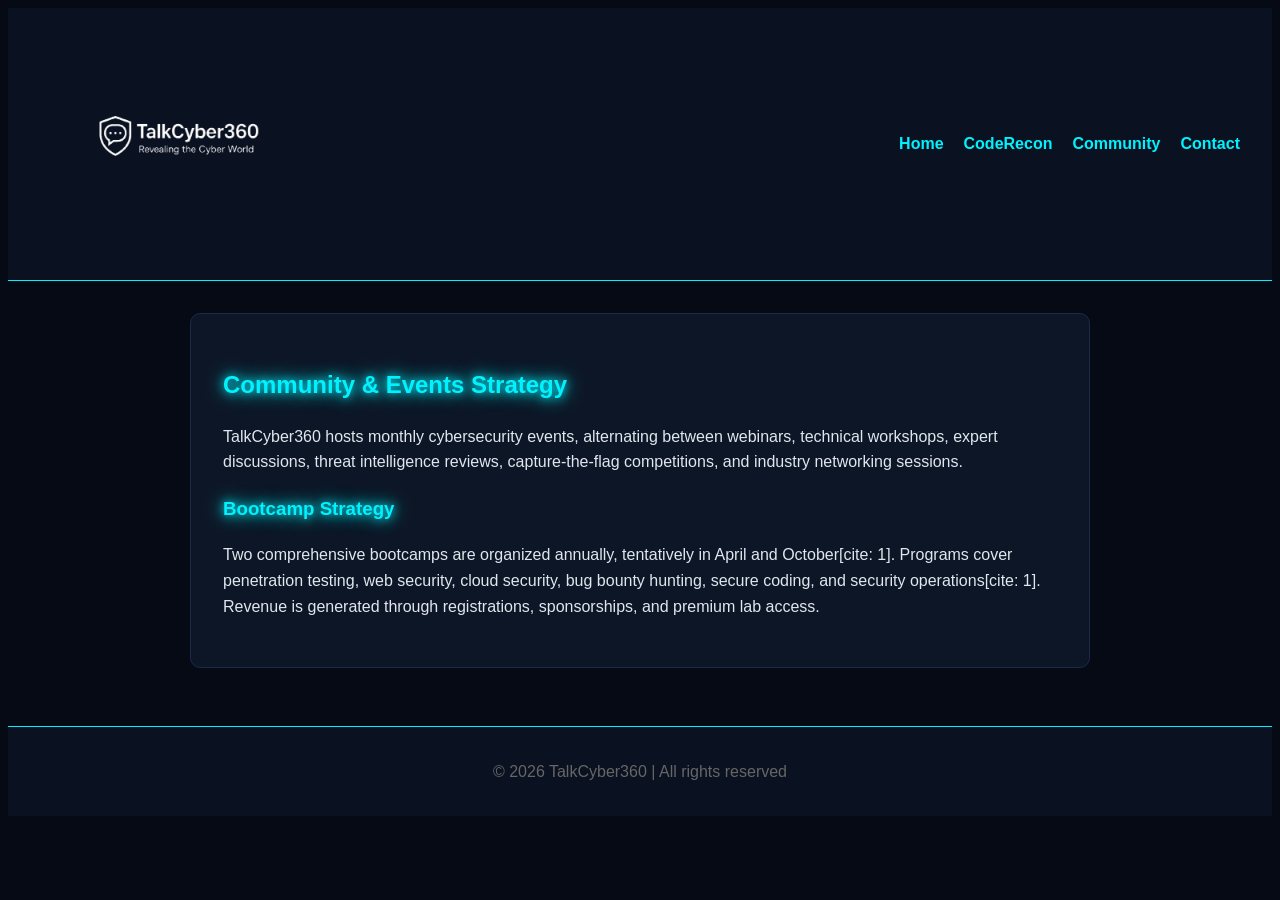
==== community.html @ 3d37ca6e "Add new HTML pages for CodeRecon, Community, and Contact sections - Created code-recon.html to outli" ====
<!DOCTYPE html>
<html lang="en">

<head>
    <meta charset="UTF-8">
    <meta name="viewport" content="width=device-width, initial-scale=1.0">
    <title>Community & Bootcamps | TalkCyber360</title>
    <link rel="stylesheet" href="style.css">
</head>

<body>
    <header>
        <nav>
            <div class="logo">
                <figure>
                    <img src="Images/talk_cyber_logo.png" alt="TalkCyber360 Logo" style="width: 200px; height: 200px;">
                </figure>
            </div>
            <ul>
                <li><a href="index.html">Home</a></li>
                <li><a href="code-recon.html">CodeRecon</a></li>
                <li><a href="community.html">Community</a></li>
                <li><a href="contact.html">Contact</a></li>
            </ul>
        </nav>
    </header>
    <main>
        <section>
            <h2>Community & Events Strategy</h2>
            <p>TalkCyber360 hosts monthly cybersecurity events, alternating between webinars, technical workshops,
                expert discussions, threat intelligence reviews, capture-the-flag competitions, and industry networking
                sessions.</p>

            <h3>Bootcamp Strategy</h3>
            <p>Two comprehensive bootcamps are organized annually, tentatively in April and October[cite: 1]. Programs
                cover penetration testing, web security, cloud security, bug bounty hunting, secure coding, and security
                operations[cite: 1]. Revenue is generated through registrations, sponsorships, and premium lab access.
            </p>
        </section>
    </main> <br>


    <footer>
        <p>&copy; 2026 TalkCyber360 | All rights reserved</p>
    </footer>
</body>

</html>
---- style.css ----
:root {
    --bg-color: #050a14;
    --card-bg: #0d1626;
    --accent-blue: #00f2ff;
    --text-color: #e0e6ed;
    --accent-glow: 0 0 10px #00f2ff, 0 0 20px #00f2ff;
}

body {
    background-color: var(--bg-color);
    color: var(--text-color);
    font-family: 'Segoe UI', Tahoma, Geneva, Verdana, sans-serif;
    line-height: 1.6;
    
}

header {
    background: #0a1120;
    padding: 1rem 2rem;
    border-bottom: 1px solid var(--accent-blue);
}

nav {
    display: flex;
    flex-direction: row;
    flex-wrap: wrap;
    justify-content: space-between;
    align-items: center;
}

nav ul {
    display: flex;
    flex-direction: row;
    flex-wrap: wrap;
    list-style: none;
    gap: 20px;
}

nav a {
    color: var(--accent-blue);
    text-decoration: none;
    font-weight: bold;
}

main {
    max-width: 900px;
    margin: 2rem auto;
    padding: 0 1rem;
}

section {
    background: var(--card-bg);
    padding: 2rem;
    border-radius: 10px;
    margin-bottom: 2rem;
    border: 1px solid #1a2a4a;
}

h1,
h2,
h3 {
    color: var(--accent-blue);
    text-shadow: var(--accent-glow);
}

.roadmap {
    display: grid;
    grid-template-columns: 1fr 1fr;
    gap: 20px;
}

.phase {
    background: #162238;
    padding: 1rem;
    border-radius: 8px;
    border-left: 4px solid var(--accent-blue);
}

#hero {
    text-align: center;
    padding: 20px;
    background: #0a1120;
    border-radius: none;
    border-bottom: 1px solid var(--accent-blue);
}


.hero-flex {
    display: flex;
    flex-direction: row;
    align-items: center;
    justify-content: space-between;
    gap: 2rem;
}

.hero-flex .hero-text {
    flex: 1;
}   

.hero-flex .hero-image {
    flex: 1;
}

.hero-btn {
    background: var(--accent-blue);
    color: #0a1120;
    padding: 0.75rem 1.5rem;
    border: none;
    border-radius: 5px;
    cursor: pointer;
    font-weight: bold;
    text-decoration: none;
}

.hero-btn:hover {
    background: #00c2e0;
    box-shadow: var(--accent-glow);
}

.hero-img {
    max-width: 100%;
    height: auto;
   
   
}


footer {
    text-align: center;
    padding: 2rem;
    color: #666;
    background: #0a1120;
    padding: 1rem 2rem;
    border-top: 1px solid var(--accent-blue);
}
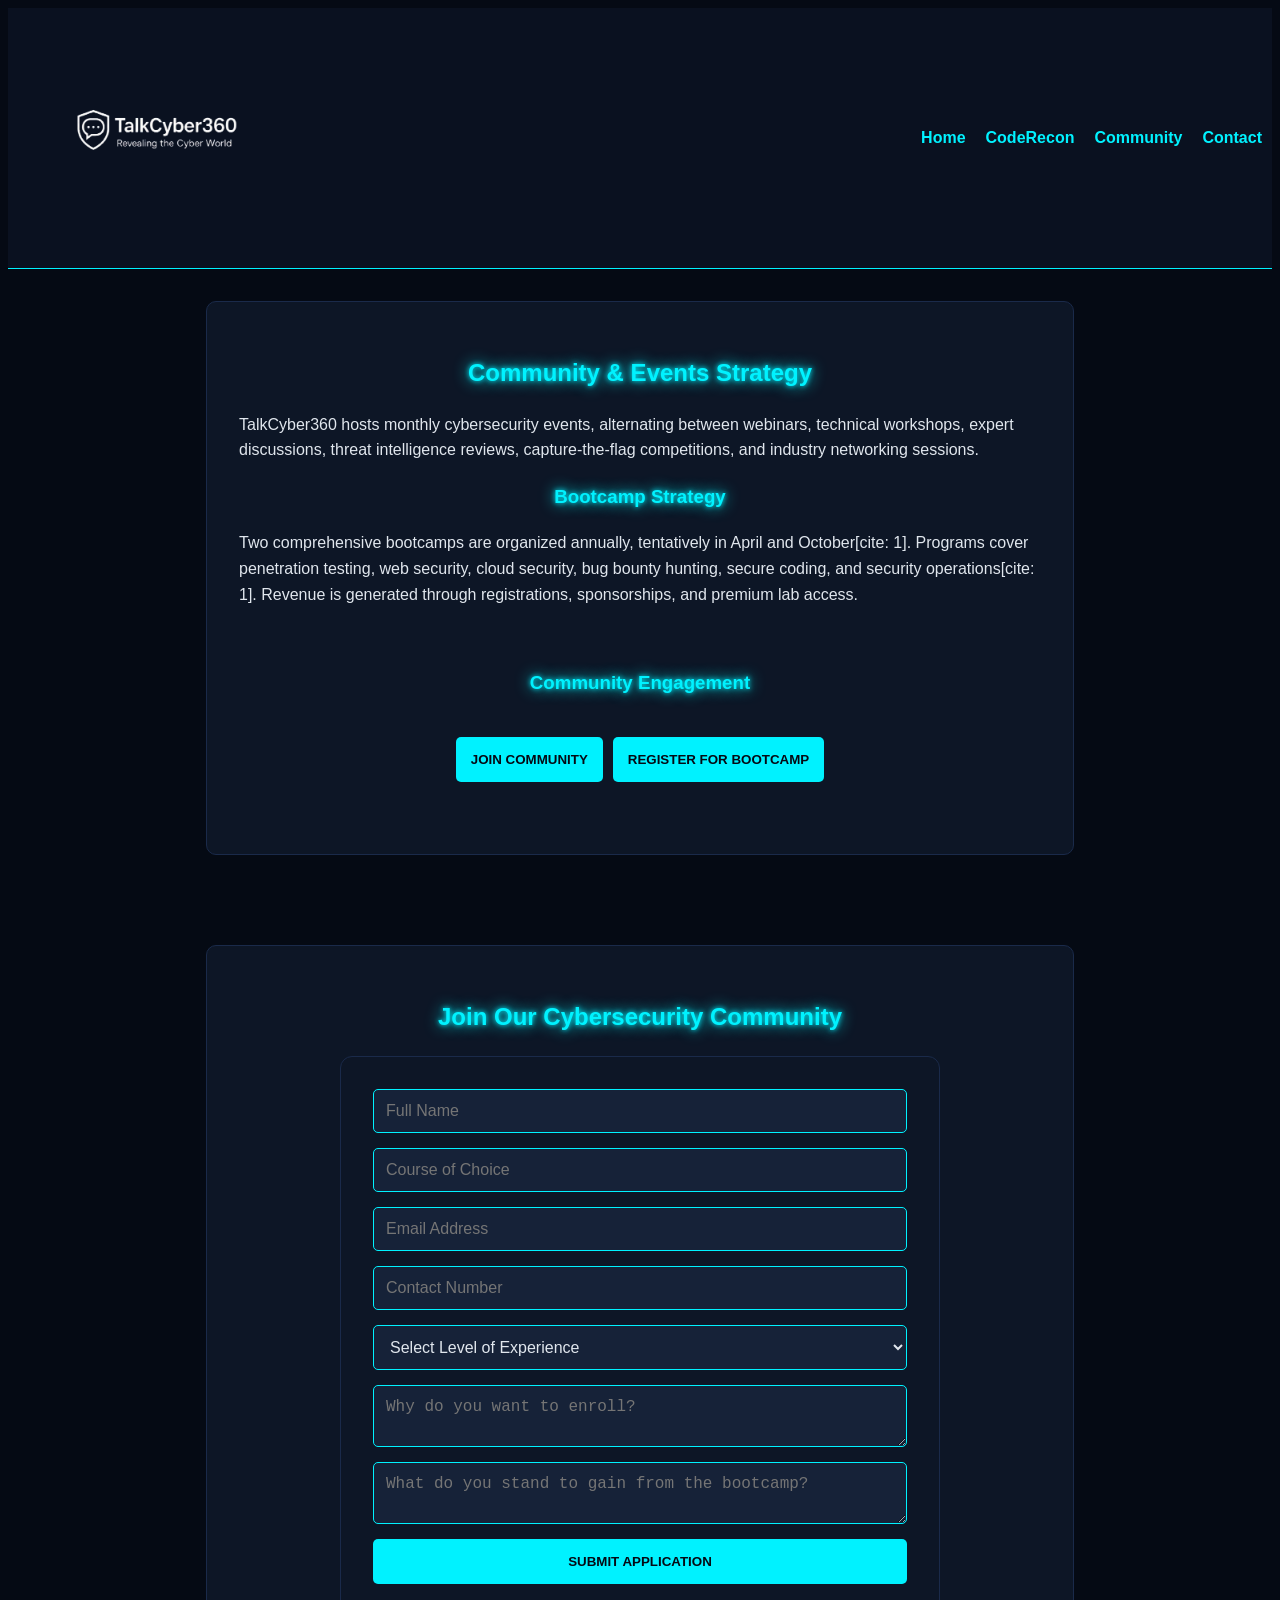
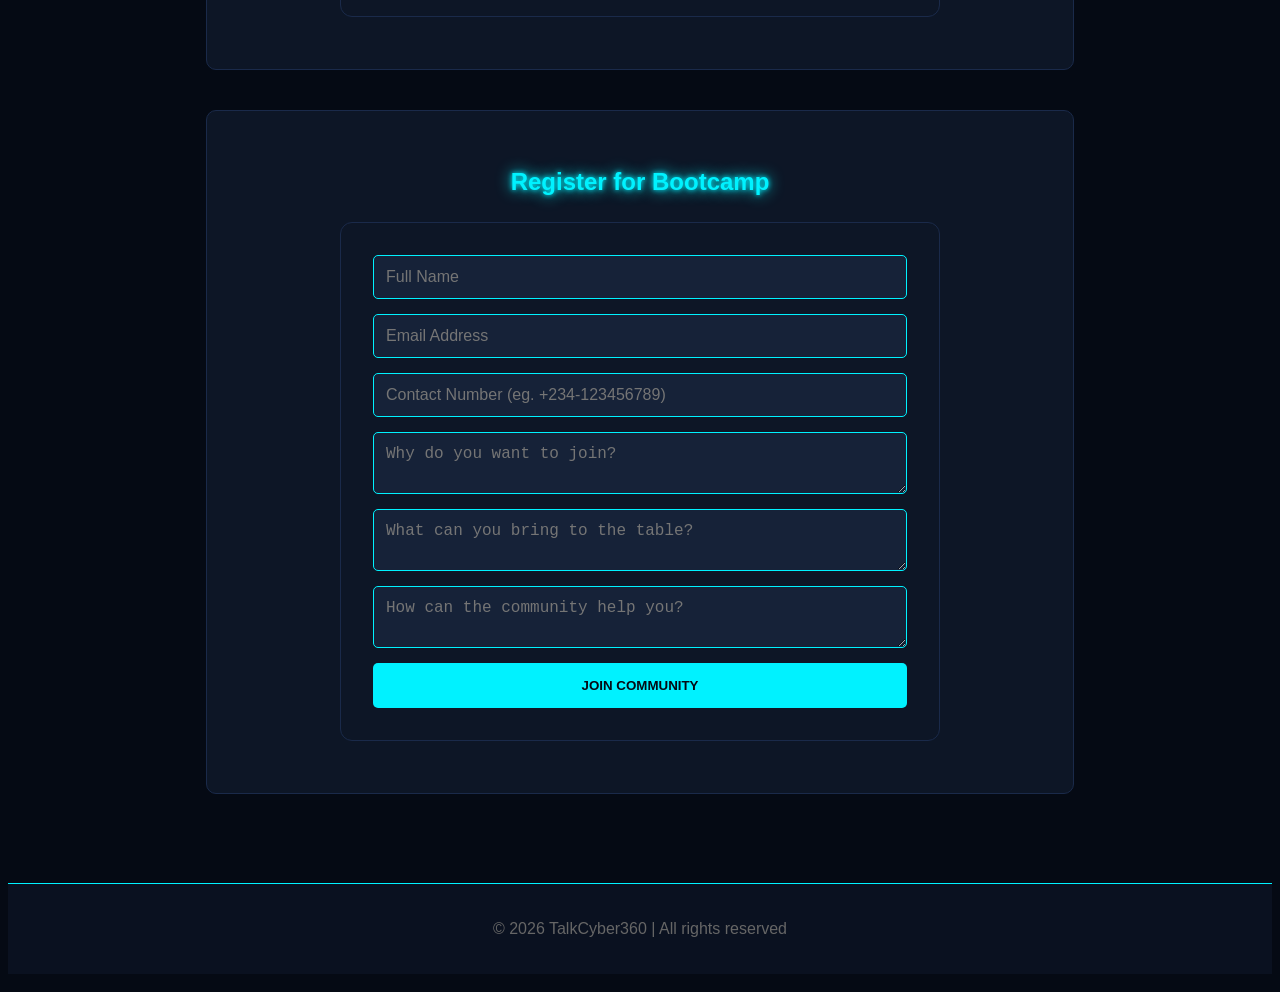
==== commit fade9f99: "Add community engagement forms and improve styling for better user experience" ====
--- a/community.html
+++ b/community.html
@@ -35,11 +35,68 @@
             <p>Two comprehensive bootcamps are organized annually, tentatively in April and October[cite: 1]. Programs
                 cover penetration testing, web security, cloud security, bug bounty hunting, secure coding, and security
                 operations[cite: 1]. Revenue is generated through registrations, sponsorships, and premium lab access.
-            </p>
+            </p> <br>
+
+
+            
+            <h3>Community Engagement</h3>
+            <div class="community-btn">
+            <a href="#community-form">
+                <button >Join Community</button>
+            </a>
+
+            <a href="#bootcamp-form">
+                <button >Register for Bootcamp</button>
+            </a>
+
+        </div>
         </section>
     </main> <br>
 
 
+
+    <!-- Join Community Section -->
+     <main>
+    <section id="community-form">
+        <h2>Join Our Cybersecurity Community</h2>
+        <form action="https://formspree.io/f/YOUR_FORMSPREE_ENDPOINT" method="POST">
+            <input type="text" name="name" placeholder="Full Name" required>
+            <input type="text" name="course" placeholder="Course of Choice" required>
+            <input type="email" name="email" placeholder="Email Address" required>
+            <input type="tel" name="contact" placeholder="Contact Number" required>
+        
+            <select name="experience" required>
+                <option value="">Select Level of Experience</option>
+                <option value="beginner">Beginner</option>
+                <option value="intermediate">Intermediate</option>
+                <option value="advanced">Advanced</option>
+            </select>
+        
+            <textarea name="why_enroll" placeholder="Why do you want to enroll?" required></textarea>
+            <textarea name="what_to_gain" placeholder="What do you stand to gain from the bootcamp?" required></textarea>
+        
+            <button type="submit">Submit Application</button>
+        </form>
+    </section>
+     </main>
+    
+    <main>
+    <!-- Bootcamp Registration Section -->
+    <section id="bootcamp-form" style="margin-top: 40px;">
+        <h2>Register for Bootcamp</h2>
+        <form action="https://formspree.io/f/YOUR_FORMSPREE_ENDPOINT" method="POST">
+            <input type="text" name="name" placeholder="Full Name" required>
+            <input type="email" name="email" placeholder="Email Address" required>
+            <input type="tel" name="contact" placeholder="Contact Number (eg. +234-123456789)" required>
+        
+            <textarea name="why_join" placeholder="Why do you want to join?" required></textarea>
+            <textarea name="what_to_bring" placeholder="What can you bring to the table?" required></textarea>
+            <textarea name="how_we_help" placeholder="How can the community help you?" required></textarea>
+        
+            <button type="submit">Join Community</button>
+        </form>
+    </section> <br>
+</main>
     <footer>
         <p>&copy; 2026 TalkCyber360 | All rights reserved</p>
     </footer>
--- a/style.css
+++ b/style.css
@@ -3,7 +3,12 @@
     --card-bg: #0d1626;
     --accent-blue: #00f2ff;
     --text-color: #e0e6ed;
-    --accent-glow: 0 0 10px #00f2ff, 0 0 20px #00f2ff;
+    --accent-glow: 0 0 5px #00f2ff, 0 0 15px #00f2ff;
+}
+
+* {
+    box-sizing: border-box;
+    scroll-behavior: smooth;
 }
 
 body {
@@ -11,12 +16,12 @@
     color: var(--text-color);
     font-family: 'Segoe UI', Tahoma, Geneva, Verdana, sans-serif;
     line-height: 1.6;
-    
+    overflow-x: hidden;
 }
 
 header {
     background: #0a1120;
-    padding: 1rem 2rem;
+    padding: 5px;
     border-bottom: 1px solid var(--accent-blue);
 }
 
@@ -26,6 +31,8 @@
     flex-wrap: wrap;
     justify-content: space-between;
     align-items: center;
+    padding: 5px;
+    gap: 15px;
 }
 
 nav ul {
@@ -34,12 +41,28 @@
     flex-wrap: wrap;
     list-style: none;
     gap: 20px;
+    margin: 0;
+    padding: 0;
+    justify-content: center;
 }
 
 nav a {
     color: var(--accent-blue);
     text-decoration: none;
     font-weight: bold;
+}
+
+nav a:hover {
+   
+    text-shadow: var(--accent-glow);
+    padding: 5px;
+}
+
+nav a:active {
+    border:2px solid var(--accent-blue);
+    border-radius: 5px;
+    background-color: #fff;
+    text-shadow: var(--accent-glow);
 }
 
 main {
@@ -56,6 +79,10 @@
     border: 1px solid #1a2a4a;
 }
 
+section h2 , section h3 {
+    text-align: center;
+}
+
 h1,
 h2,
 h3 {
@@ -65,7 +92,7 @@
 
 .roadmap {
     display: grid;
-    grid-template-columns: 1fr 1fr;
+    grid-template-columns: repeat(auto-fit, minmax(220px, 1fr));
     gap: 20px;
 }
 
@@ -80,25 +107,80 @@
     text-align: center;
     padding: 20px;
     background: #0a1120;
-    border-radius: none;
+    border-radius: 0;
     border-bottom: 1px solid var(--accent-blue);
-}
-
+    overflow: hidden;
+}
+
+
+.cursor {
+    color: var(--accent-blue);
+    animation: blink 1s infinite;
+}
+
+
+.co-founder-img {
+    max-width: 100%;
+    height: auto;
+    border-radius: 50%;
+    border: 2px solid var(--accent-blue);
+    box-shadow: var(--accent-glow);
+
+}
+
+.co-founder-img:hover {
+    transform: scale(1.05);
+    transition: transform 0.3s ease-in-out;
+}
+
+#co-founder {
+    text-align: center;
+    padding: 20px;
+    background: #0a1120;
+    border-radius: 10px;
+    border: 1px solid var(--accent-blue);
+    margin-top: 20px;
+}
+
+.co-founder-profile {
+    display: flex;
+    align-items: center;
+    justify-content: space-evenly;
+    flex-wrap: wrap;
+    flex-direction: row;
+    gap: 10px;
+    padding:20px;
+}
+
+.co-founder-info {
+    text-align: center;
+    
+}
+
+
+@keyframes blink {
+    50% { opacity: 0; }
+}
 
 .hero-flex {
     display: flex;
     flex-direction: row;
+    flex-wrap: wrap;
     align-items: center;
     justify-content: space-between;
     gap: 2rem;
 }
 
 .hero-flex .hero-text {
-    flex: 1;
-}   
+    flex: 1 1 320px;
+    min-width: 280px;
+}
 
 .hero-flex .hero-image {
-    flex: 1;
+    flex: 1 1 320px;
+    min-width: 280px;
+    display: flex;
+    justify-content: center;
 }
 
 .hero-btn {
@@ -110,6 +192,9 @@
     cursor: pointer;
     font-weight: bold;
     text-decoration: none;
+    display: inline-block;
+    gap: 10px;
+    margin: 20px auto;
 }
 
 .hero-btn:hover {
@@ -119,11 +204,58 @@
 
 .hero-img {
     max-width: 100%;
+    width: 100%;
     height: auto;
-   
-   
-}
-
+    display: block;
+}
+
+
+
+.services-grid {
+    display: grid;
+    /* This creates the responsive behavior: 
+       Cards will wrap to the next line if the screen is too small */
+    grid-template-columns: repeat(auto-fit, minmax(250px, 1fr));
+    gap: 20px;
+    padding: 20px;
+    max-width: 1200px;
+    margin: auto;
+}
+
+.service-card {
+    background: #0d1626;
+    border: 1px solid #1a2a4a;
+    padding: 25px;
+    color: var(--accent-blue);
+    text-align: center;
+    border-radius: 12px;
+    font-weight: bold;
+    transition: transform 0.3s ease, border-color 0.3s ease;
+}
+
+.service-card i {
+    font-size: 2.5rem;
+    color: var(--accent-blue);
+    margin-bottom: 15px;
+}
+
+.service-card:hover {
+    border-color: var(--accent-blue);
+    box-shadow: 0 0 15px rgba(0, 242, 255, 0.3);
+}
+
+/* Mobile-specific adjustments */
+@media (max-width: 600px) {
+    .services-grid {
+        grid-template-columns: 1fr;
+        /* Forces a single column on phones */
+        padding: 10px;
+    }
+
+    .service-card {
+        padding: 15px;
+    }
+}
 
 footer {
     text-align: center;
@@ -132,4 +264,208 @@
     background: #0a1120;
     padding: 1rem 2rem;
     border-top: 1px solid var(--accent-blue);
+}
+
+/* ============================
+   TABLET (≤ 1024px)
+   ============================ */
+@media (max-width: 1024px) {
+    main {
+        max-width: 90%;
+    }
+
+    .hero-flex {
+        gap: 1.5rem;
+    }
+
+    .hero-img {
+        max-width: 380px;
+        margin: 0 auto;
+    }
+}
+
+/* ============================
+   SMALL TABLET / LARGE PHONE (≤ 768px)
+   ============================ */
+@media (max-width: 768px) {
+    header {
+        padding: 15px;
+        margin: 20px auto;
+        text-align: center;
+        align-items: center;
+        justify-content: center;
+    }
+
+    nav {
+        flex-direction: column;
+        gap: 12px;
+        text-align: center;
+        margin: 20px auto;
+    }
+
+    nav ul {
+        gap: 14px;
+        justify-content: center;
+    }
+
+    main {
+        padding: 0 0.75rem;
+        margin: 1.5rem auto;
+    }
+
+    section {
+        padding: 1.5rem;
+    }
+
+    .hero-flex {
+        flex-direction: column;
+        text-align: center;
+    }
+
+    .hero-flex .hero-text,
+    .hero-flex .hero-image {
+        flex: 1 1 100%;
+        min-width: 0;
+    }
+
+    .hero-image {
+        order: -1; /* image above text on mobile — flip/remove if you prefer text first */
+    }
+
+    .hero-img {
+        max-width: 300px;
+    }
+
+    .roadmap {
+        grid-template-columns: 1fr;
+    }
+}
+
+/* ============================
+   MOBILE (≤ 480px)
+   ============================ */
+@media (max-width: 480px) {
+    header {
+        padding: 12px;
+    }
+
+    nav ul {
+        flex-direction: column;
+        gap: 10px;
+    }
+
+    section {
+        padding: 1.25rem;
+        border-radius: 8px;
+    }
+
+    h1 {
+        font-size: 1.5rem;
+    }
+
+    h2 {
+        font-size: 1.25rem;
+    }
+
+    .hero-btn {
+        width: 100%;
+        text-align: center;
+        padding: 0.85rem 1rem;
+    }
+
+    .hero-img {
+        max-width: 220px;
+    }
+
+    footer {
+        padding: 1.25rem 1rem;
+        font-size: 0.9rem;
+    }
+}
+
+
+
+/* Styling for all form elements */
+form {
+    display: flex;
+    flex-direction: column;
+    gap: 15px;
+    background: #0d1626;
+    padding: 2rem;
+    border-radius: 12px;
+    border: 1px solid #1a2a4a;
+    max-width: 600px;
+    margin: 20px auto;
+}
+
+input,
+textarea,
+select {
+    background: #162238;
+    border: 1px solid #00f2ff;
+    color: #e0e6ed;
+    padding: 12px;
+    border-radius: 5px;
+    font-size: 1rem;
+    outline: none;
+    transition: all 0.3s ease;
+}
+
+/* Interaction states */
+input:focus,
+textarea:focus,
+select:focus {
+    border-color: #ffffff;
+    box-shadow: 0 0 10px rgba(0, 242, 255, 0.5);
+}
+
+/* Button styling */
+button {
+    background: #00f2ff;
+    color: #050a14;
+    border: none;
+    padding: 15px;
+    border-radius: 5px;
+    cursor: pointer;
+    font-weight: bold;
+    text-transform: uppercase;
+    transition: 0.3s;
+}
+
+button:hover {
+    background: #ffffff;
+    box-shadow: 0 0 15px #00f2ff;
+}
+
+button:active {
+    transform: translateY(2px);
+}
+
+/* Responsive adjustment for mobile */
+@media (max-width: 600px) {
+    form {
+        padding: 1.5rem;
+    }
+}
+
+h2 {
+    margin-bottom: 20px;
+}
+
+.community-btn {
+   text-align: center;
+   display: flex;
+   flex-wrap: wrap;
+   justify-content: center;
+   align-items: center;
+    color: #0a1120;
+    padding: 20px;
+    border: none;
+    border-radius: 5px;
+    cursor: pointer;
+    font-weight: bold;
+    text-decoration: none;
+    
+    gap: 10px;
+    margin: 20px auto;
 }
